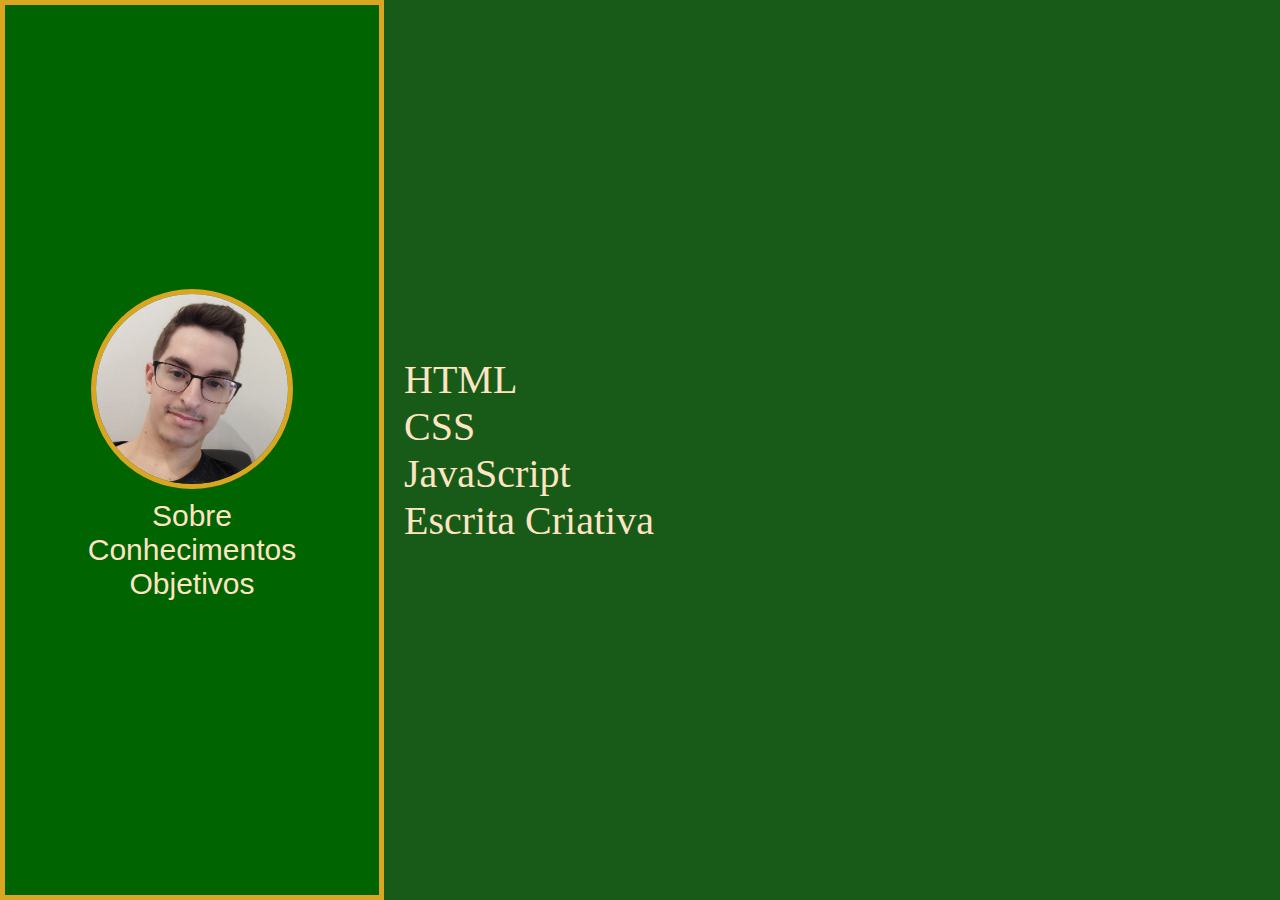
==== conhecimentos.html @ 0ccce64d "Final Project" ====
<!DOCTYPE html>
<html lang="en">

<head>
    <meta charset="UTF-8">
    <meta name="viewport" content="width=device-width, initial-scale=1.0">
    <link rel="stylesheet" href="./style.css">
    <title>Document</title>
</head>

<body>
    <section class="left">
        <img class="eu" src="./images/Eu.jpg" alt="" srcset="">
        <section class="text1">

            <a href="./index.html">Sobre</a>

            <a href="./conhecimentos.html">Conhecimentos</a>

            <a href="./objetivos.html">Objetivos</a>

        </section>
    </section>

    <section class="right">
        <ol>
            <ul>HTML</ul>
            <ul>CSS</ul>
            <ul>JavaScript</ul>
            <ul>Escrita Criativa</ul>
        </ol>
        

    </section>

</body>

</html>
---- style.css ----
*{
    padding: 0px;
    margin: 0;
    box-sizing: border-box;
}

body{
    height: 100vh;
    width: 100vw;
    display: flex;
    background-color: rgba(0, 74, 0, 0.907);
    }
    
    .eu {
        border-radius: 150%;
        height: 200px;
        border: 5px goldenrod solid;
    }
    
    .left {
        height: 100%;
        width: 30%;
        display: flex;
        flex-direction: column;
        justify-content: center;
        align-items: center;
        background-color: darkgreen;
        border: 5px solid goldenrod;
    }
    .text1 {
        display: flex;
        flex-direction: column;
        text-align: center;
        font-family: 'Gill Sans', 'Gill Sans MT', Calibri, 'Trebuchet MS', sans-serif;
        border-radius: 15px;
        margin: 10px;
        color: bisque;
    }
    
    a{
        text-decoration: none;
        color: bisque;
        font-size: 30px;
    
    }
    
    a:hover {
    color: goldenrod;
    }
    
    .right{
    height: 100%;
    width: 70%;
    display: flex;
    justify-content: start;
    align-items: center;
    padding-left: 20px;
    font-size: 40px;
    color: bisque;
    }    

    .p{
        padding: 40px;

    }

    .tamanho{
        height: 100%;
        width: 70%;
        display: flex;
        justify-content: start;
        align-items: center;
        font-size: 20px;
    }


    .image{
        border: 2px solid black;
        border-radius: 5px;
        background-color: white;
        display: flex;
        flex-direction: column;
        width: 50px;
        font-size: medium;
        margin: 15px;
    

    }

    .one{
        display: flex;
        font-size: 20px;
        align-items: center;
        flex-direction: row;
    }
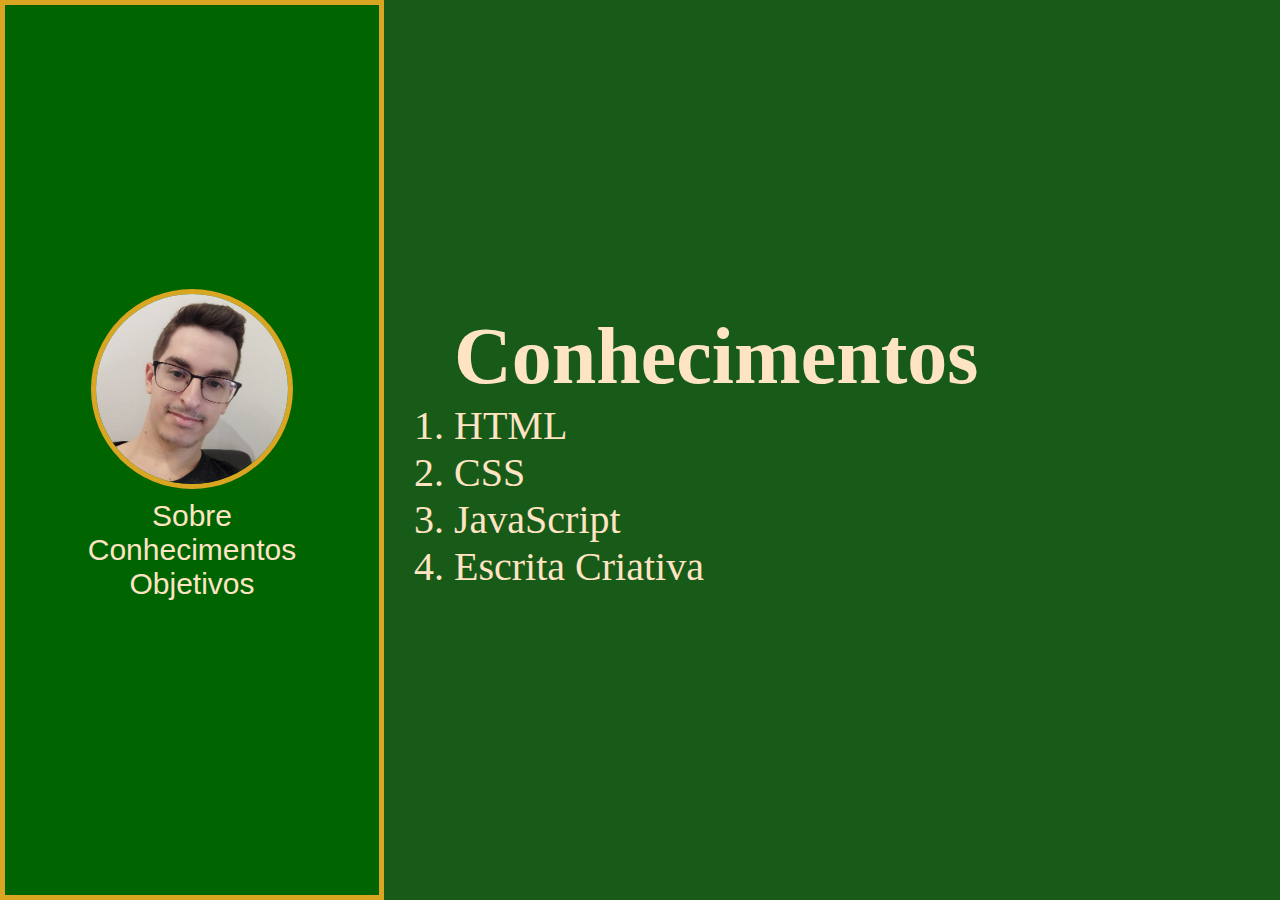
==== commit 3130ca4f: "Commit final" ====
--- a/conhecimentos.html
+++ b/conhecimentos.html
@@ -23,11 +23,12 @@
     </section>
 
     <section class="right">
-        <ol>
-            <ul>HTML</ul>
-            <ul>CSS</ul>
-            <ul>JavaScript</ul>
-            <ul>Escrita Criativa</ul>
+        <ol class="space">
+            <h1>Conhecimentos</h1>
+            <li>HTML</li>
+            <li>CSS</li>
+            <li>JavaScript</li>
+            <li>Escrita Criativa</li>
         </ol>
         
 
--- a/style.css
+++ b/style.css
@@ -44,8 +44,21 @@
     
     }
     
-    a:hover {
+    a:hover, d-one, d-two, d-tree {
     color: goldenrod;
+    font-size: 40px;
+    display: inline-block;
+    transition: transform 0.3s;
+    transform: scale(1.2);
+    }
+
+    .bi:hover {
+        font-size: 30px;
+        color: goldenrod;
+        display: inline-block;
+        transition: transform 0.3s;
+        transform: scale(1.0);
+
     }
     
     .right{
@@ -89,7 +102,12 @@
 
     .one{
         display: flex;
-        font-size: 20px;
+        font-size: 19px;
         align-items: center;
         flex-direction: row;
-    }+    }
+
+    .space {
+        margin-left: 50px;
+
+    }
